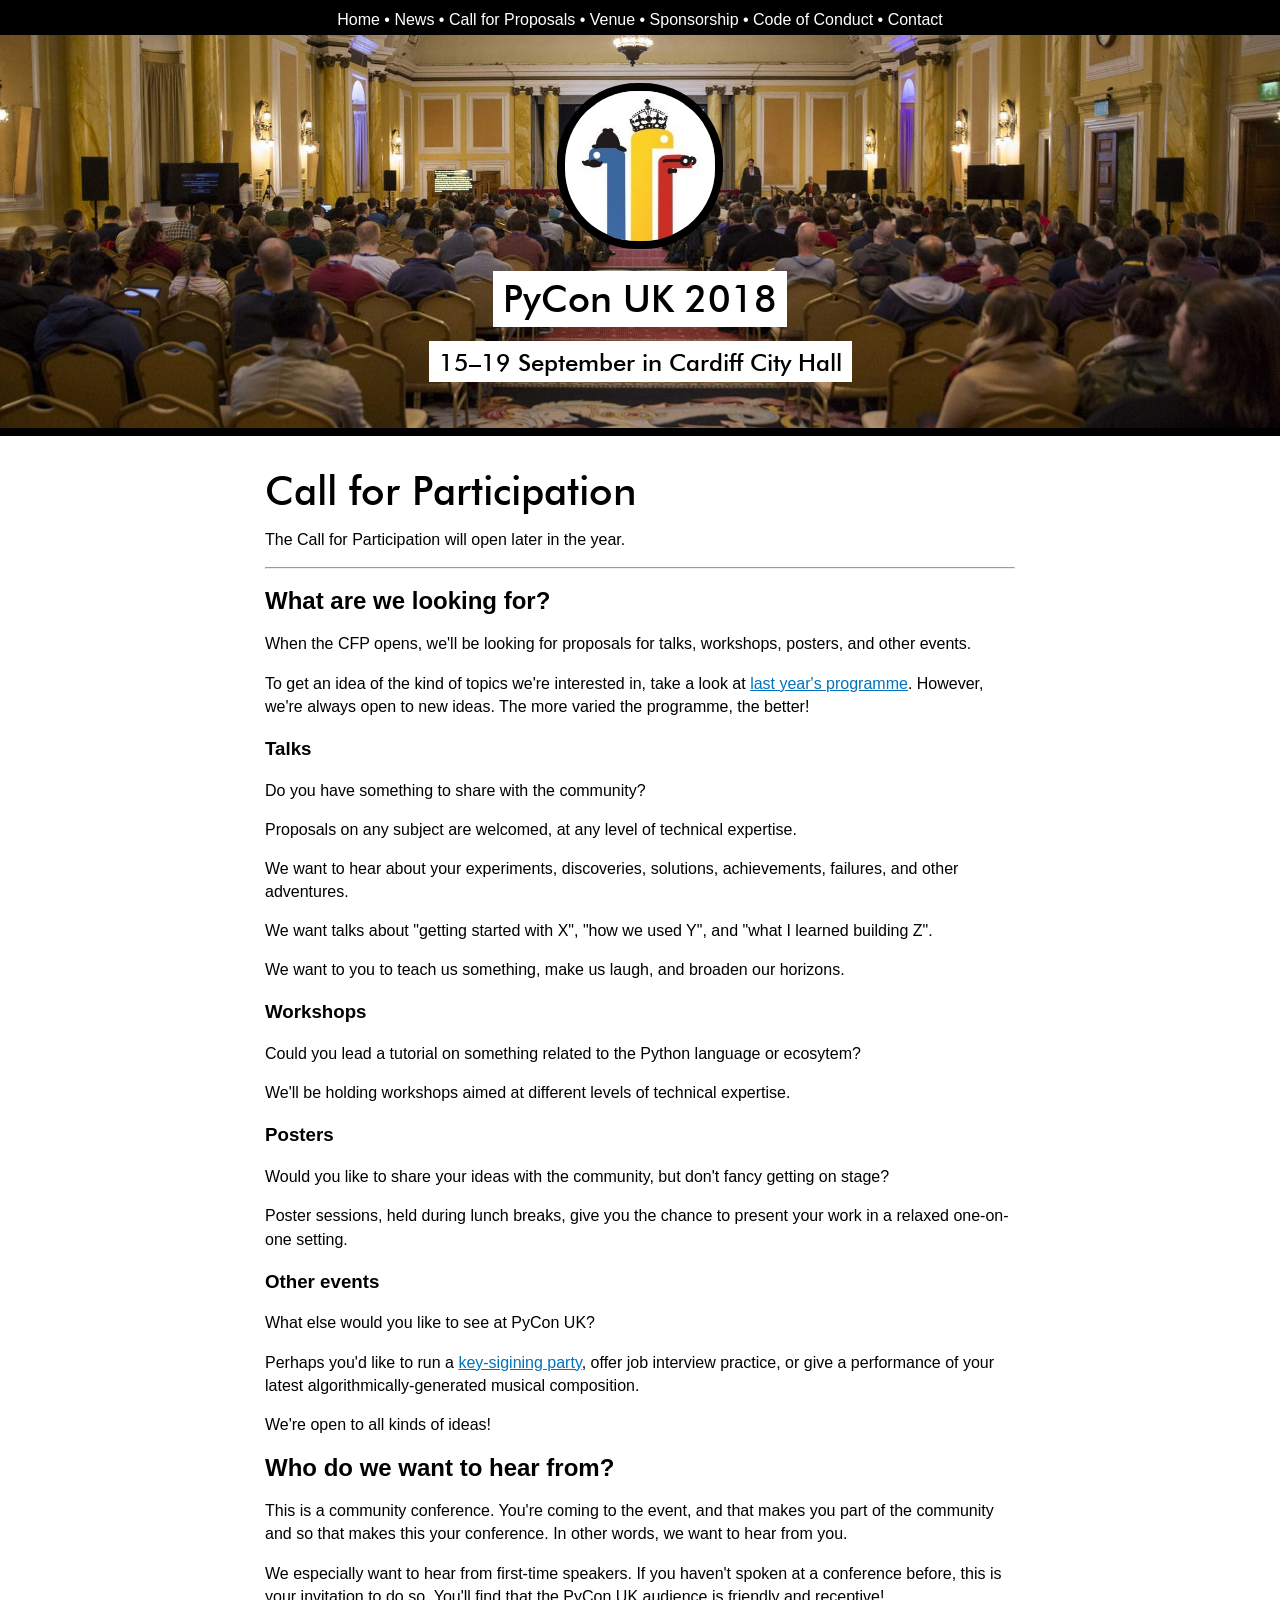
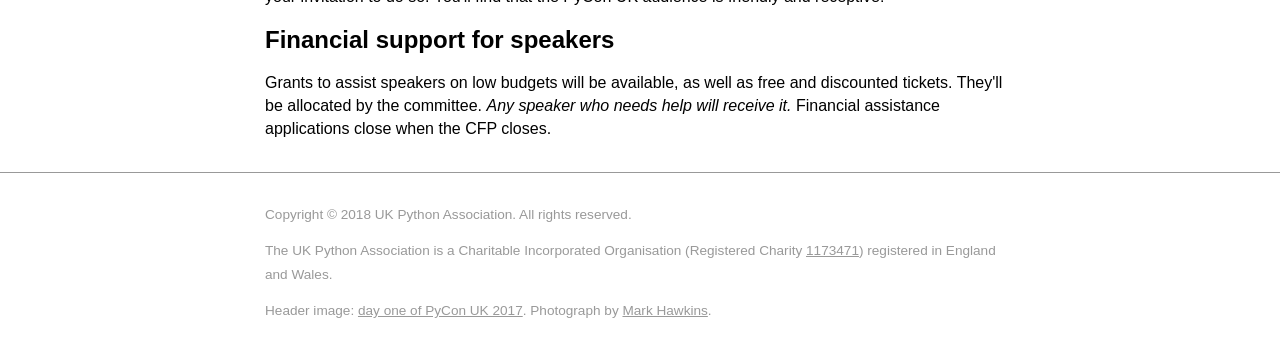
==== cfp/index.html @ a2800cb4 "[skip ci] Auto-commit. Build latest changes." ====
<!DOCTYPE html>
<html lang="en">

  <head>
    <meta charset="utf-8">
    <meta http-equiv="X-UA-Compatible" content="IE=edge">
    <meta name="viewport" content="width=device-width, initial-scale=1">

    <title>PyCon UK 2018</title>

    <link rel="stylesheet" href="/theme/style.css">
  </head>

  <body>
    <div class="navbar">
      <div class="content">
        <a href="/">Home</a> •
        <a href="http://uk.python.org/">News</a> •
        <a href="/cfp/">Call for Proposals</a> •
        <a href="/venue/">Venue</a> •
        <a href="/sponsorship/">Sponsorship</a> •
        <a href="/code-of-conduct/">Code of Conduct</a> •
        <a href="/contact/">Contact</a>
      </div>
    </div>
    <aside>
      <div class="content">
        <center>
          <img src="/theme/snakes_circle.jpg">
          <p><h1>PyCon UK 2018</h1></p>
          <h2>15&ndash;19 September in Cardiff City Hall</h2>
        </center>
      </div>
    </aside>

    <div class="content main">
      
      <p><h1>Call for Participation</h1></p>
      

      <p>The Call for Participation will open later in the year.</p>
<hr />
<h2>What are we looking for?</h2>
<p>When the CFP opens, we'll be looking for proposals for talks, workshops, posters, and other events.</p>
<p>To get an idea of the kind of topics we're interested in,
take a look at <a href="http://2017.pyconuk.org/programme/">last year's programme</a>.
However, we're always open to new ideas.
The more varied the programme, the better!</p>
<h3>Talks</h3>
<p>Do you have something to share with the community?</p>
<p>Proposals on any subject are welcomed, at any level of technical expertise.</p>
<p>We want to hear about your experiments, discoveries, solutions, achievements, failures, and other adventures.</p>
<p>We want talks about "getting started with X", "how we used Y", and "what I learned building Z".</p>
<p>We want to you to teach us something, make us laugh, and broaden our horizons.</p>
<h3>Workshops</h3>
<p>Could you lead a tutorial on something related to the Python language or ecosytem?</p>
<p>We'll be holding workshops aimed at different levels of technical expertise.</p>
<h3>Posters</h3>
<p>Would you like to share your ideas with the community, but don't fancy getting on stage?</p>
<p>Poster sessions, held during lunch breaks,
give you the chance to present your work in a relaxed one-on-one setting.</p>
<h3>Other events</h3>
<p>What else would you like to see at PyCon UK?</p>
<p>Perhaps you'd like to run a <a href="https://en.wikipedia.org/wiki/Key_signing_party">key-sigining party</a>,
offer job interview practice,
or give a performance of your latest algorithmically-generated musical composition.</p>
<p>We're open to all kinds of ideas!</p>
<h2>Who do we want to hear from?</h2>
<p>This is a community conference.
You're coming to the event,
and that makes you part of the community and so that makes this your conference.
In other words, we want to hear from you.</p>
<p>We especially want to hear from first-time speakers.
If you haven't spoken at a conference before,
this is your invitation to do so.
You'll find that the PyCon UK audience is friendly and receptive!</p>
<h2>Financial support for speakers</h2>
<p>Grants to assist speakers on low budgets will be available,
as well as free and discounted tickets.
They'll be allocated by the committee.
<em>Any speaker who needs help will receive it.</em>
Financial assistance applications close when the CFP closes.</p>
    </div>

    <footer>
      <div class="content">
        <p>
          Copyright &copy; 2018 UK Python Association.
          All rights reserved.
        </p>

        <p>
          The UK Python Association is a Charitable Incorporated Organisation (Registered Charity <a href="http://beta.charitycommission.gov.uk/charity-details/?subid=0&regid=1173471">1173471</a>) registered in England and Wales.
        </p>

        <p>
          Header image: <a href="https://www.flickr.com/photos/152472562@N06/37890880206/">day one of PyCon UK 2017</a>.
          Photograph by <a href="https://www.flickr.com/photos/152472562@N06/">Mark Hawkins</a>.
        </p>
      </div>
    </footer>

  </body>

</html>
---- theme/style.css ----
@import url("//hello.myfonts.net/count/330d5e");@font-face{font-family:'FuturaBT-Medium';src:url('/theme/fonts/330D5E_0_0.eot');src:url('/theme/fonts/330D5E_0_0.eot?#iefix') format('embedded-opentype'),url('/theme/fonts/330D5E_0_0.woff2') format('woff2'),url('/theme/fonts/330D5E_0_0.woff') format('woff'),url('/theme/fonts/330D5E_0_0.ttf') format('truetype')}.font-brand(){font-family:'FuturaBT-Medium'}body{margin:0;padding:0;font:12pt Helvetica,Arial,sans-serif;line-height:1.45em}a{color:#0071bb}a:visited{color:purple}a:hover{text-decoration:none}h1{font-family:Futura,'FuturaBT-Medium';font-weight:400;font-size:2.5em}aside{border-bottom:8px solid #000;background:url('/theme/header.jpg');background-size:100%;background-position:center;background-repeat:no-repeat}aside .content{padding-top:3em;padding-bottom:3em}aside img{width:150px;border:8px solid #000;border-radius:80px}aside h1,aside h2{display:inline;background:#fff;box-shadow:-5px 0 0 5px #fff,5px 0 0 5px #fff;color:#000}aside h1{font:28pt Futura,'FuturaBT-Medium'}aside h2{font:18pt Futura,'FuturaBT-Medium'}@media screen and (max-width: 600px){aside{background:url('/theme/header_600.jpg');background-size:100%;background-position:center;background-repeat:no-repeat}aside .content{padding-top:1em;padding-bottom:1em}aside h1{font-size:22pt}aside h2{font-size:14pt}aside img{max-width:100px}}@media screen and (max-width: 1100px){aside{background:url('/theme/header_1100.jpg');background-size:100%;background-position:center;background-repeat:no-repeat}}footer{border-top:1px solid #999;color:#999;font-size:.85em}footer p:first-child{margin-top:15px}footer a{color:#999}footer a:visited{color:#737373}.content{max-width:750px;padding:15px;margin-left:auto;margin-right:auto}.content.main p:first-child{font-size:1.15em;font-weight:bold;line-height:1.45em}.navbar{background:#000;margin-left:auto;margin-right:auto;color:#fff}.navbar a{color:#fff;text-decoration:none;display:inline-block}.navbar a:hover{text-decoration:underline}.navbar .content{padding:8px;padding-bottom:4px;text-align:center}
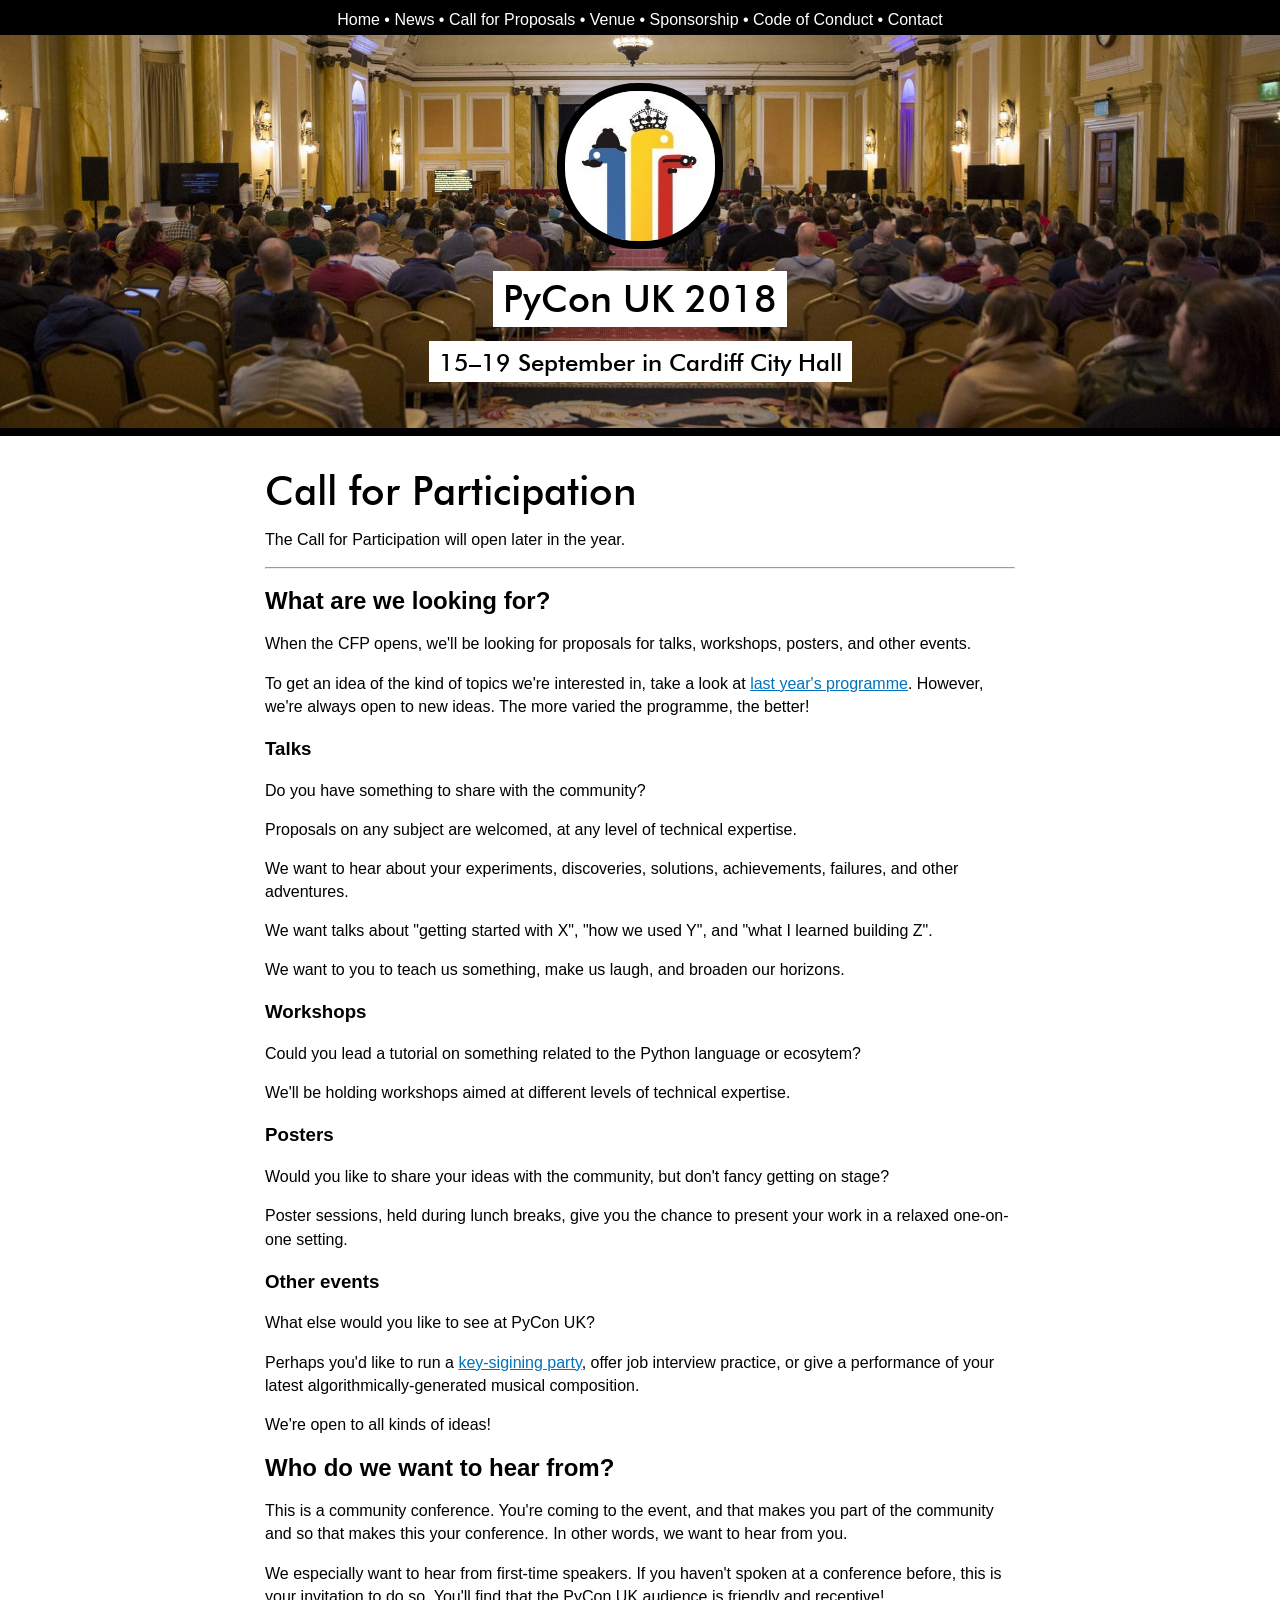
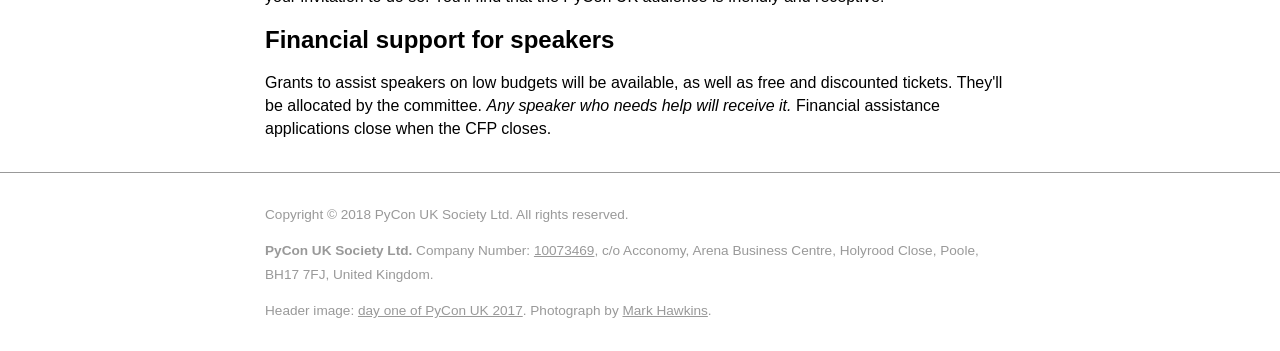
==== commit ebbef0d7: "[skip ci] Auto-commit. Build latest changes." ====
--- a/cfp/index.html
+++ b/cfp/index.html
@@ -85,12 +85,13 @@
     <footer>
       <div class="content">
         <p>
-          Copyright &copy; 2018 UK Python Association.
+          Copyright &copy; 2018 PyCon UK Society Ltd.
           All rights reserved.
         </p>
 
         <p>
-          The UK Python Association is a Charitable Incorporated Organisation (Registered Charity <a href="http://beta.charitycommission.gov.uk/charity-details/?subid=0&regid=1173471">1173471</a>) registered in England and Wales.
+          <strong>PyCon UK Society Ltd.</strong>
+          Company Number: <a href="http://data.companieshouse.gov.uk/doc/company/10073469">10073469</a>, c/o Acconomy, Arena Business Centre, Holyrood Close, Poole, BH17 7FJ, United Kingdom.
         </p>
 
         <p>
